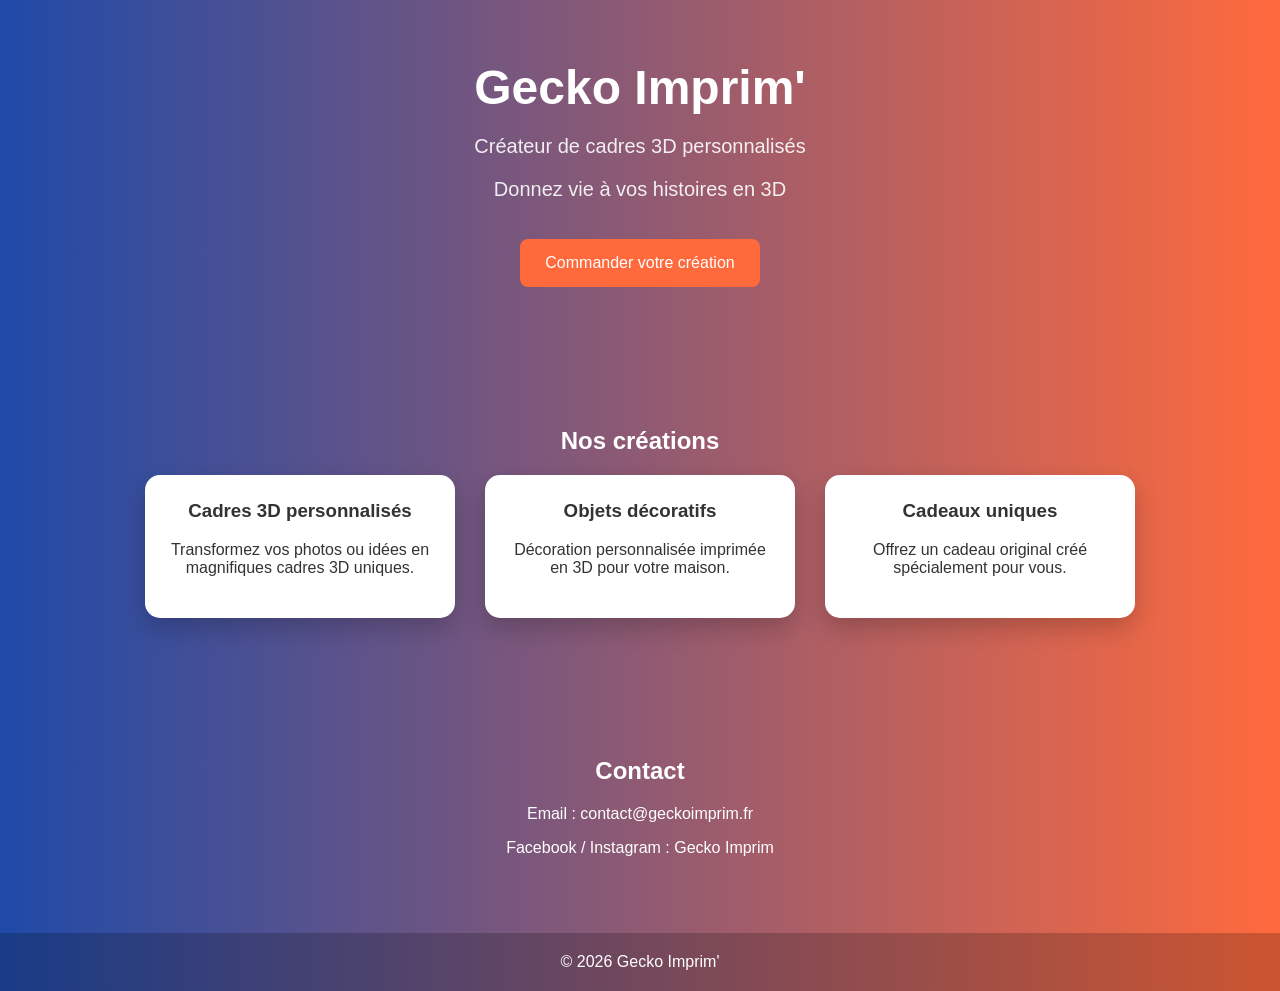
==== index.html @ 36807090 "Create index.html" ====
<!DOCTYPE html>
<html lang="fr">
<head>
<meta charset="UTF-8">
<meta name="viewport" content="width=device-width, initial-scale=1.0">
<title>Gecko Imprim - Impression 3D</title>

<style>

body{
margin:0;
font-family: Arial, sans-serif;
background: linear-gradient(90deg,#1f4aa8,#ff6a3d);
color:white;
}

header{
text-align:center;
padding:60px 20px;
}

header h1{
font-size:48px;
margin:0;
}

header p{
font-size:20px;
opacity:0.9;
}

.section{
padding:60px 20px;
text-align:center;
}

.cards{
display:flex;
flex-wrap:wrap;
justify-content:center;
gap:30px;
}

.card{
background:white;
color:#333;
border-radius:15px;
padding:25px;
width:260px;
box-shadow:0 10px 25px rgba(0,0,0,0.2);
}

.card h3{
margin-top:0;
}

button{
background:#ff6a3d;
border:none;
padding:15px 25px;
color:white;
font-size:16px;
border-radius:8px;
cursor:pointer;
}

footer{
text-align:center;
padding:20px;
background:rgba(0,0,0,0.2);
}

</style>

</head>

<body>

<header>
<h1>Gecko Imprim'</h1>
<p>Créateur de cadres 3D personnalisés</p>
<p>Donnez vie à vos histoires en 3D</p>

<br>

<button>Commander votre création</button>
</header>

<section class="section">

<h2>Nos créations</h2>

<div class="cards">

<div class="card">
<h3>Cadres 3D personnalisés</h3>
<p>Transformez vos photos ou idées en magnifiques cadres 3D uniques.</p>
</div>

<div class="card">
<h3>Objets décoratifs</h3>
<p>Décoration personnalisée imprimée en 3D pour votre maison.</p>
</div>

<div class="card">
<h3>Cadeaux uniques</h3>
<p>Offrez un cadeau original créé spécialement pour vous.</p>
</div>

</div>

</section>

<section class="section">

<h2>Contact</h2>
<p>Email : contact@geckoimprim.fr</p>
<p>Facebook / Instagram : Gecko Imprim</p>

</section>

<footer>
© 2026 Gecko Imprim'
</footer>

</body>
</html>
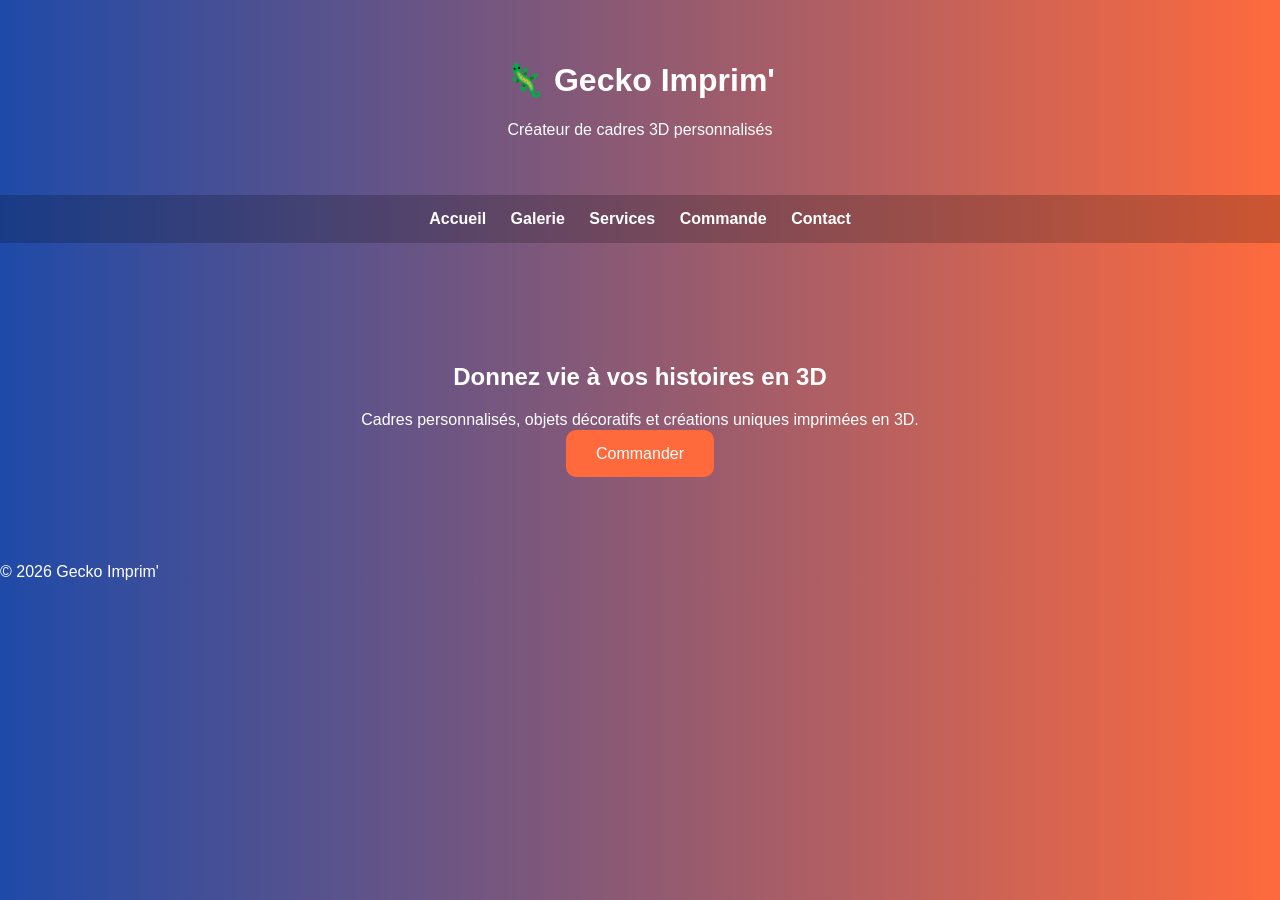
==== commit 19173ad1: "Create index.html" ====
--- a/index.html
+++ b/index.html
@@ -3,119 +3,34 @@
 <head>
 <meta charset="UTF-8">
 <meta name="viewport" content="width=device-width, initial-scale=1.0">
-<title>Gecko Imprim - Impression 3D</title>
-
-<style>
-
-body{
-margin:0;
-font-family: Arial, sans-serif;
-background: linear-gradient(90deg,#1f4aa8,#ff6a3d);
-color:white;
-}
-
-header{
-text-align:center;
-padding:60px 20px;
-}
-
-header h1{
-font-size:48px;
-margin:0;
-}
-
-header p{
-font-size:20px;
-opacity:0.9;
-}
-
-.section{
-padding:60px 20px;
-text-align:center;
-}
-
-.cards{
-display:flex;
-flex-wrap:wrap;
-justify-content:center;
-gap:30px;
-}
-
-.card{
-background:white;
-color:#333;
-border-radius:15px;
-padding:25px;
-width:260px;
-box-shadow:0 10px 25px rgba(0,0,0,0.2);
-}
-
-.card h3{
-margin-top:0;
-}
-
-button{
-background:#ff6a3d;
-border:none;
-padding:15px 25px;
-color:white;
-font-size:16px;
-border-radius:8px;
-cursor:pointer;
-}
-
-footer{
-text-align:center;
-padding:20px;
-background:rgba(0,0,0,0.2);
-}
-
-</style>
-
+<title>Gecko Imprim</title>
+<link rel="stylesheet" href="style.css">
 </head>
 
 <body>
 
 <header>
-<h1>Gecko Imprim'</h1>
+<h1>🦎 Gecko Imprim'</h1>
 <p>Créateur de cadres 3D personnalisés</p>
-<p>Donnez vie à vos histoires en 3D</p>
-
-<br>
-
-<button>Commander votre création</button>
 </header>
 
-<section class="section">
+<nav>
+<a href="index.html">Accueil</a>
+<a href="galerie.html">Galerie</a>
+<a href="services.html">Services</a>
+<a href="commande.html">Commande</a>
+<a href="contact.html">Contact</a>
+</nav>
 
-<h2>Nos créations</h2>
+<section class="hero">
 
-<div class="cards">
+<h2>Donnez vie à vos histoires en 3D</h2>
 
-<div class="card">
-<h3>Cadres 3D personnalisés</h3>
-<p>Transformez vos photos ou idées en magnifiques cadres 3D uniques.</p>
-</div>
+<p>
+Cadres personnalisés, objets décoratifs et créations uniques imprimées en 3D.
+</p>
 
-<div class="card">
-<h3>Objets décoratifs</h3>
-<p>Décoration personnalisée imprimée en 3D pour votre maison.</p>
-</div>
-
-<div class="card">
-<h3>Cadeaux uniques</h3>
-<p>Offrez un cadeau original créé spécialement pour vous.</p>
-</div>
-
-</div>
-
-</section>
-
-<section class="section">
-
-<h2>Contact</h2>
-<p>Email : contact@geckoimprim.fr</p>
-<p>Facebook / Instagram : Gecko Imprim</p>
+<a class="button" href="commande.html">Commander</a>
 
 </section>
 
--- a/style.css
+++ b/style.css
@@ -0,0 +1,83 @@
+body{
+margin:0;
+font-family:Arial;
+background:linear-gradient(90deg,#1f4aa8,#ff6a3d);
+color:white;
+}
+
+header{
+text-align:center;
+padding:40px;
+}
+
+nav{
+text-align:center;
+background:rgba(0,0,0,0.2);
+padding:15px;
+}
+
+nav a{
+color:white;
+margin:10px;
+text-decoration:none;
+font-weight:bold;
+}
+
+.hero{
+text-align:center;
+padding:100px 20px;
+}
+
+.button{
+background:#ff6a3d;
+padding:15px 30px;
+color:white;
+border-radius:10px;
+text-decoration:none;
+}
+
+.gallery{
+display:flex;
+flex-wrap:wrap;
+justify-content:center;
+gap:20px;
+padding:40px;
+}
+
+.item{
+background:white;
+color:black;
+padding:40px;
+border-radius:15px;
+}
+
+form{
+display:flex;
+flex-direction:column;
+gap:15px;
+padding:40px;
+max-width:400px;
+margin:auto;
+}
+
+input,textarea{
+padding:10px;
+border-radius:5px;
+border:none;
+}
+
+button{
+padding:15px;
+background:#ff6a3d;
+color:white;
+border:none;
+border-radius:8px;
+}
+
+.whatsapp{
+background:#25D366;
+padding:15px 25px;
+color:white;
+border-radius:10px;
+text-decoration:none;
+}
